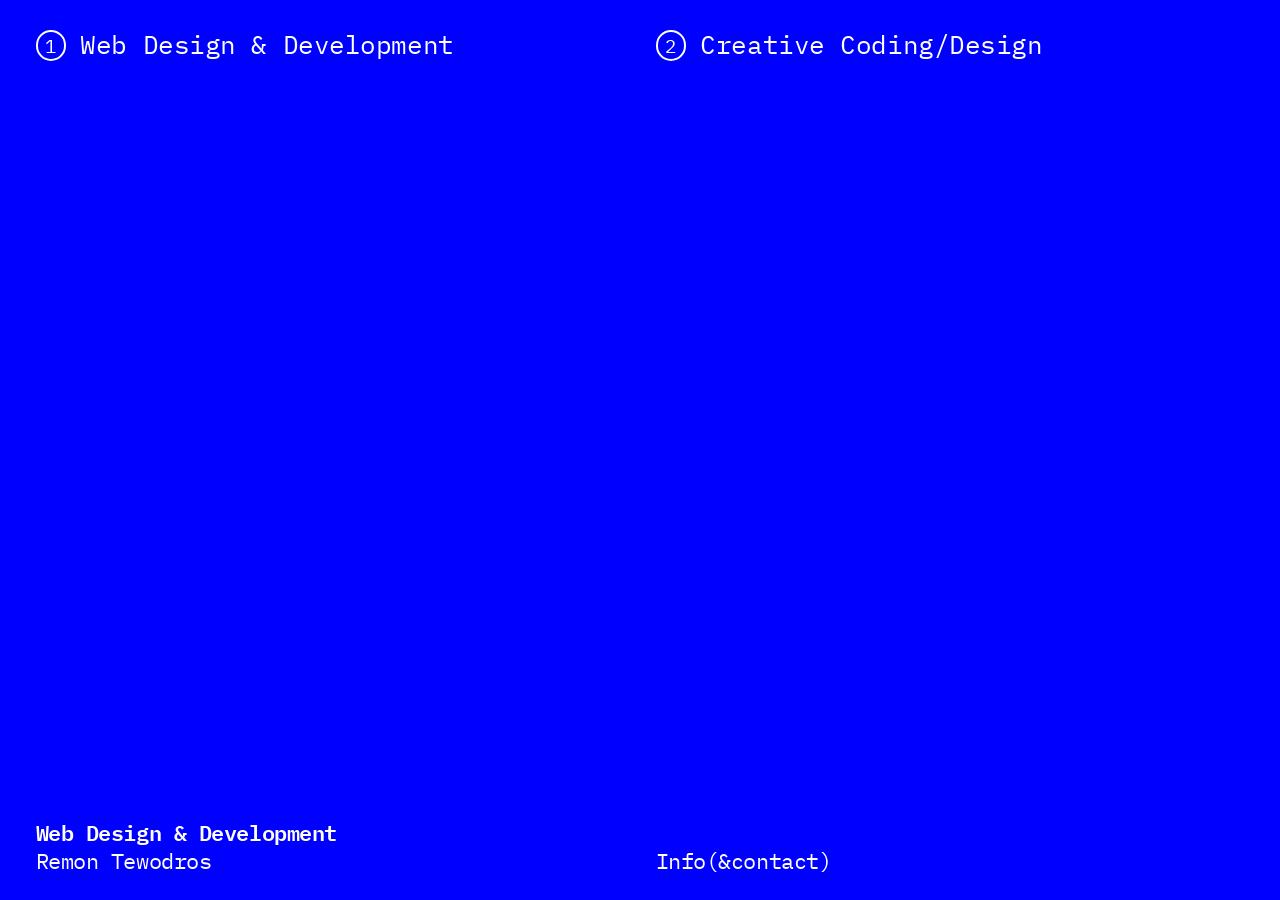
==== index.html @ ae097df2 "Initial portfolio site for GitHub Pages Co-Authored-By: Claude Opus 5.5 <noreply@anthropic.com>" ====
<!DOCTYPE html>
<html lang="en">
<head>
  <meta charset="utf-8">
  <meta name="viewport" content="width=device-width, initial-scale=1">
  <title>Remon Tewodros — Web Design &amp; Development</title>
  <meta name="description" content="Remon Tewodros is a freelance web designer and developer based in Berlin.">
  <meta property="og:title" content="Remon Tewodros — Web Design &amp; Development">
  <meta property="og:description" content="Freelance web design &amp; development, based in Berlin.">
  <meta property="og:type" content="website">
  <meta name="theme-color" content="#0000ff">
  <link rel="icon" href="images/favicon.svg" type="image/svg+xml">
  <link rel="icon" href="images/favicon.ico" sizes="32x32">
  <link rel="apple-touch-icon" href="images/webclip.png">
  <link rel="preconnect" href="https://fonts.googleapis.com">
  <link rel="preconnect" href="https://fonts.gstatic.com" crossorigin>
  <link rel="stylesheet" href="https://fonts.googleapis.com/css2?family=IBM+Plex+Mono:wght@400;600&display=swap">
  <link rel="stylesheet" href="css/style.css">
  <link rel="stylesheet" href="css/circles.css">
</head>
<body data-view="home">
  <header class="nav row">
    <a class="nav-link" href="#web" data-link="web"><span class="num">1</span><span>Web Design &amp; Development</span></a>
    <a class="nav-link" href="#creative" data-link="creative"><span class="num">2</span><span>Creative Coding/Design</span></a>
  </header>

  <main>
    <section class="work" hidden>
      <p class="mono label">Select work</p>
      <div class="projects"></div>
    </section>

    <!-- One of these is filled in per project (see js/main.js). -->
    <template id="project-template">
      <article class="slider">
        <div class="slider-head">
          <h2 class="mono slider-title"></h2>
          <div class="slider-controls">
            <button class="arrow" aria-label="Previous slide">&larr;</button>
            <span class="slider-count" aria-live="polite"></span>
            <button class="arrow" aria-label="Next slide">&rarr;</button>
          </div>
        </div>
        <figure class="slider-frame">
          <img class="slider-img" alt="" sizes="(max-width: 760px) 100vw, 48vw">
          <video class="slider-video" muted loop playsinline autoplay preload="metadata" hidden></video>
        </figure>
        <div class="slider-caption" hidden>
          <p class="mono caption-sub"></p>
          <p class="caption-text"></p>
          <a class="caption-link" target="_blank" rel="noopener" hidden>Visit site ↗</a>
        </div>
      </article>
    </template>

    <section class="info row" data-section="information" hidden>
      <!-- Each entry: year, text, and an optional thumbnail in the third column. -->
      <dl class="cv">
        <div><dt>2000</dt><dd>Born<br>Addis Ababa</dd></div>
        <div><dt>2018–2020</dt><dd>Rome<p>Rome University of<br>Fine Arts (RUFA)</p></dd></div>
        <div><dt>2020–2024</dt><dd>Hamburg<p>Freelance digital<br>product designer</p></dd></div>
        <div><dt>2024–2026</dt><dd>San Vincenzo<p>Designer<br><a href="https://getswitch.io" target="_blank" rel="noopener">getswitch.io ↗</a></p></dd></div>
        <div>
          <dt>2026</dt>
          <dd>Berlin<p>Freelance Web Design<br>&amp; Development</p></dd>
          <img class="cv-thumb" src="images/65f6e0e56a47aad0f7ecc464_Squoosh-Mockup-p-500.jpg" alt="CS Design website on a desktop monitor" loading="lazy">
        </div>
        <div>
          <dt></dt>
          <dd>Selected work<p><a href="#web">CS Design</a><br><a href="#creative">Match Report (2026)</a></p></dd>
          <img class="cv-thumb" src="images/match-report-2026-desktop.webp" alt="Match Report desktop view with Norway’s line-up" loading="lazy">
        </div>
      </dl>
      <div class="about">
        <p>I am a freelance web designer and developer building <b>clean, accessible, and highly functional websites.</b></p>
        <p><b>Typography and craftsmanship</b> are at the heart of my work, and I’m passionate about fostering collaboration through <b>robust design systems</b> and a culture of constructive feedback.</p>
        <p>Whether it’s leading design for <b>native apps</b>, creating <b>responsive websites</b>, or building <b>scalable design systems</b>, I thrive on solving tough problems with thoughtful design.</p>
        <p class="about-contact">Contact<br><a href="mailto:contact@remontewodros.com">contact@remontewodros.com</a></p>
      </div>

      <!-- Impressum, at the bottom of the info page -->
      <h2 class="imprint-label" lang="de">Impressum<br>Angaben gemäß § 5 DDG</h2>
      <div class="imprint" lang="de">
        <p>Remon Tewodros Asefa<br>Reichenberger Straße 148<br>10999 Berlin<br>Deutschland</p>
        <p>E-Mail: <a href="mailto:contact@remontewodros.com">contact@remontewodros.com</a><br>Telefon: <a href="tel:+4915510762942">+49 155 10762942</a></p>
        <p>Verantwortlich für den Inhalt nach § 18 Abs. 2 MStV: Remon Tewodros Asefa, Anschrift wie oben</p>
      </div>
    </section>
  </main>

  <footer class="footer row">
    <div class="sign">
      <a href="#" class="sign-title">Web Design &amp; Development</a>
      <span class="sign-name">Remon Tewodros</span>
    </div>
    <div class="footer-right">
      <a class="overlay-link" href="#information" data-overlay="information"><span>Info(&amp;contact)</span><span class="close" aria-hidden="true"></span></a>
    </div>
  </footer>

  <script src="js/circles.js"></script>
  <script src="js/main.js"></script>
</body>
</html>
---- css/style.css ----
/* Sizes are taken from a 1728px-wide design and scale down with the viewport. */

/* Registered so the colors themselves animate: everything using them
   (footer, fade, circles) changes in sync when switching views. */
@property --bg { syntax: "<color>"; inherits: true; initial-value: #fff; }
@property --fg { syntax: "<color>"; inherits: true; initial-value: #000; }

:root {
  --blue: #0000ff;
  --bg: #fff;
  --fg: #000;

  --pad: clamp(16px, 2.78vw, 48px);
  --gap: clamp(16px, 2.43vw, 42px);
  --nav-fs: calc(var(--fs-l) * 1.15);
  --num: calc(var(--nav-fs) * 1.2);
  --num-gap: calc(var(--nav-fs) * 0.55);
  --indent: calc(var(--num) + var(--num-gap));

  --fs-l: clamp(20px, 1.74vw, 32px);
  --fs-m: clamp(15px, 1.16vw, 20px);
  --fs-s: clamp(13px, 0.98vw, 17px);

  --mono: "IBM Plex Mono", ui-monospace, monospace;
}

body[data-view="home"] { --bg: var(--blue); --fg: #fff; }
body[data-view="info"] { --bg: #000; --fg: #fff; }
body[data-section="web"] { --bg: #ebf46d; }

*, *::before, *::after { box-sizing: border-box; }

html { -webkit-text-size-adjust: 100%; }

body {
  margin: 0;
  min-height: 100vh;
  min-height: 100svh;
  display: grid;
  grid-template-rows: auto 1fr auto;
  background: var(--bg);
  color: var(--fg);
  font-family: var(--mono);
  font-size: var(--fs-l);
  line-height: 1.35;
  letter-spacing: -0.02em;
  -webkit-font-smoothing: antialiased;
  transition: --bg 0.45s ease, --fg 0.45s ease;
}

a { color: inherit; text-decoration: none; }
h2, p, dl, dd, figure { margin: 0; }
h2 { font: inherit; }
button { font: inherit; color: inherit; background: none; border: 0; padding: 0; cursor: pointer; }
[hidden] { display: none !important; }

/* Fixed rows so hiding the nav doesn't shift main/footer up */
main { grid-row: 2; }
.footer { grid-row: 3; }

.mono { font-size: var(--fs-m); }

:focus-visible { outline: 2px solid currentColor; outline-offset: 4px; }

/* Shared two-column grid */
.row {
  display: grid;
  grid-template-columns: 1fr 1fr;
  column-gap: var(--gap);
  padding-inline: var(--pad);
}

/* Top nav */
.nav { padding-top: clamp(20px, 2.2vw, 38px); }
body[data-view="info"] .nav { display: none; }

.nav-link {
  display: inline-flex;
  align-items: center;
  gap: var(--num-gap);
  justify-self: start;
  font-size: var(--nav-fs);
}

.num {
  flex: none;
  display: grid;
  place-items: center;
  width: var(--num);
  height: var(--num);
  border: 2.25px solid currentColor;
  border-radius: 50%;
  font-size: calc(var(--nav-fs) * 0.75);
  line-height: 1;
  letter-spacing: 0;
  text-box: trim-both cap alphabetic;
  transition: background-color 0.2s ease, color 0.2s ease;
}
.nav-link:hover .num,
.nav-link:active .num,
.nav-link[aria-current] .num {
  background: var(--fg);
  color: var(--bg);
}

/* Work slider */
.work {
  padding-inline: var(--pad);
  padding-left: calc(var(--pad) + var(--indent));
  padding-top: clamp(40px, 4.5vw, 78px);
  padding-bottom: 48px;
}

.label { margin-bottom: clamp(28px, 2.9vw, 50px); }

/* Projects stack down the page, each with its own slider */
.projects { display: grid; row-gap: clamp(72px, 8vw, 140px); }

/* Media column on the left, project caption beside it at the bottom */
.slider {
  display: grid;
  grid-template-columns: min(47.8vw, 1100px) minmax(0, 1fr);
  column-gap: clamp(24px, 3vw, 56px);
}
.slider-head, .slider-frame { grid-column: 1; }

.slider-head {
  display: flex;
  align-items: baseline;
  justify-content: space-between;
  gap: 16px;
  margin-bottom: 0.4em;
  font-size: var(--fs-m);
}

.slider-controls {
  display: flex;
  align-items: center;
  gap: 1.1em;
}
.arrow { font-size: 1.4em; line-height: 1; padding: 0 2px; }
.arrow:disabled { opacity: 0.25; cursor: default; }
.slider-count { font-variant-numeric: tabular-nums; }

.slider-frame {
  aspect-ratio: 3 / 2;
  background: #d9d9d9;
  overflow: hidden;
}
.slider-img,
.slider-video {
  display: block;
  width: 100%;
  height: 100%;
  object-fit: cover;
  transition: opacity 0.25s ease;
}
.slider-img.is-loading { opacity: 0; }

.slider-caption {
  grid-column: 2;
  grid-row: 2;
  align-self: end;
  max-width: 30em;
  font-size: var(--fs-s);
  line-height: 1.5;
}
.caption-sub { font-size: inherit; margin-bottom: 0.6em; }
.caption-link {
  display: inline-block;
  margin-top: 1em;
  transition: opacity 0.2s ease;
}
.caption-link:hover { opacity: 0.6; }

/* Information */
.info {
  padding-top: clamp(24px, 2.6vw, 45px);
  padding-bottom: 48px;
  align-items: start;
}

/* Information: CV with thumbnails on the left, running bio on the right */
.cv {
  font-size: var(--fs-s);
  line-height: 1.45;
  display: grid;
  row-gap: 2.2em;
  padding-top: clamp(80px, 9vw, 160px);
}
.cv > div {
  display: grid;
  grid-template-columns: minmax(7em, 13em) 1fr clamp(64px, 6.2vw, 110px);
  column-gap: 1em;
  align-items: start;
}
.cv dd { grid-column: 2; }
.cv p { margin-top: 0.9em; }
.cv a { transition: opacity 0.2s ease; }
.cv a:hover { opacity: 0.6; }
.cv-thumb {
  grid-column: 3;
  width: 100%;
  height: auto;
  display: block;
}

.about {
  font-size: clamp(22px, 2vw, 38px);
  line-height: 1.45;
  text-align: left;
  max-width: 32em;
  display: grid;
  gap: 1.1em;
}
.about b { font-weight: 400; }
.about-contact { margin-top: 1em; }
.about a, .imprint a { transition: opacity 0.2s ease; }
.about a:hover, .imprint a:hover { opacity: 0.6; }

/* Impressum sits at the bottom of the info page, in small type */
.imprint-label,
.imprint {
  grid-row: 2;
  font-size: var(--fs-s);
  line-height: 1.45;
  padding-top: clamp(96px, 12vw, 220px);
}
.imprint { display: grid; gap: 1em; max-width: 34em; padding-bottom: 30vh; }

/* Footer */
.footer {
  position: sticky;
  bottom: 0;
  z-index: 1;
  align-items: end;
  padding-bottom: clamp(20px, 1.85vw, 32px);
  padding-top: 24px;
  background: var(--bg);
}
/* Content fades out as it scrolls under the footer */
.footer::before {
  content: "";
  position: absolute;
  inset: auto 0 100%;
  height: clamp(60px, 9vw, 160px);
  background: linear-gradient(transparent, var(--bg));
  pointer-events: none;
}
.sign { display: grid; line-height: 1.3; }
.sign-title { font-weight: 600; }

.footer-right {
  display: flex;
  justify-content: space-between;
  align-items: end;
  gap: 16px;
}
.overlay-link {
  display: inline-flex;
  align-items: center;
  gap: 0.45em;
}
.close { display: none; width: 0.65em; height: 0.65em; position: relative; }
.close::before, .close::after {
  content: "";
  position: absolute;
  inset: 50% 0 auto;
  height: 1.5px;
  background: currentColor;
}
.close::before { transform: rotate(45deg); }
.close::after { transform: rotate(-45deg); }
.overlay-link[aria-current] .close { display: inline-block; }

/* Small screens */
@media (max-width: 760px) {
  .row { grid-template-columns: 1fr; row-gap: 12px; }
  .nav { row-gap: 14px; }
  .work { padding-left: var(--pad); }
  .slider { grid-template-columns: 1fr; }
  .slider-caption { grid-column: 1; grid-row: auto; margin-top: 1.2em; }
  .info { row-gap: 56px; padding-top: 40px; }
  .about { order: -1; }
  .cv { padding-top: 0; }
  .imprint-label, .imprint { grid-row: auto; }
  .imprint-label { padding-top: 24px; }
  .imprint { padding-top: 0; }
  .footer { row-gap: 20px; }
}
---- css/circles.css ----
/* Circle Animations Collection (see js/circles.js).
   Mobile first: base styles are for phones, min-width queries scale up. */

/* Overview: six live animations fill the 3:2 slider frame as a 3×2 grid */
.slider-frame.is-collection {
  display: grid;
  grid-template-columns: repeat(3, minmax(0, 1fr));
  grid-template-rows: repeat(2, 1fr);
  gap: 1px;
  background: #fff; /* hairlines between cells */
  cursor: pointer;
}
.is-collection .circle-cell { background: var(--blue); }

.expand {
  min-height: 44px;
  margin-block: -12px; /* bigger tap area without moving the title row */
  font-size: var(--fs-m);
  transition: opacity 0.2s ease;
}

/* Full collection, opened below the project */
.collection {
  grid-column: 1 / -1;
  display: grid;
  grid-template-rows: 0fr;
  transition: grid-template-rows 0.6s cubic-bezier(0.65, 0, 0.35, 1);
}
.collection.is-open { grid-template-rows: 1fr; }
.collection-inner {
  min-height: 0;
  overflow: hidden;
  /* Room for the corner marks, which sit 8px outside each tile */
  margin-inline: -8px;
  padding: 28px 8px 8px;
}
.collection:not(.is-open) * { animation-play-state: paused; }

.collection-grid {
  display: grid;
  grid-template-columns: repeat(2, minmax(0, 1fr));
  gap: 12px;
}

/* Tile: title on top, animation, Code bar along the bottom. The whole tile
   is the tap target; the bar is the visible cue (and the keyboard control). */
.circle-tile {
  position: relative;
  display: flex;
  flex-direction: column;
  aspect-ratio: 3 / 4;
  background: var(--blue);
  color: #fff;
  cursor: pointer;
}
.circle-tile figcaption,
.tile-code {
  font-size: 11px;
  letter-spacing: 0.04em;
  text-transform: uppercase;
}
.circle-tile figcaption { padding: 10px 10px 0; }
.tile-code {
  display: flex;
  align-items: center;
  justify-content: space-between;
  min-height: 44px;
  padding-inline: 10px;
  border-top: 1px solid rgba(255, 255, 255, 0.15);
  text-align: left;
  transition: opacity 0.2s ease, background-color 0.2s ease, color 0.2s ease;
}
.tile-code::after { content: "</>"; letter-spacing: 0; }

/* Code view: a full-screen sheet on phones, animation above the code */
.code-view {
  width: 100%;
  max-width: none;
  height: 100%;
  height: 100dvh;
  max-height: none;
  margin: 0;
  padding: 0;
  border: 0;
  background: var(--blue);
  color: #fff;
  font-size: var(--fs-s);
}
.code-view[open] {
  display: grid;
  /* minmax(0, …) so long code lines scroll inside .code-pre instead of
     widening the sheet past the screen */
  grid-template-columns: minmax(0, 1fr);
  grid-template-rows: 32dvh minmax(0, 1fr);
}
.code-view:focus { outline: none; }
.code-view::backdrop { background: rgba(0, 0, 0, 0.6); }
html:has(.code-view[open]) { overflow: hidden; } /* no page scroll behind it */

.code-stage {
  display: grid;
  border-bottom: 1px solid rgba(255, 255, 255, 0.15);
}

.code-body {
  display: flex;
  flex-direction: column;
  min-width: 0;
  min-height: 0;
  padding: 12px 16px 0;
  padding-bottom: env(safe-area-inset-bottom);
}
.code-head {
  display: flex;
  justify-content: space-between;
  align-items: center;
  gap: 16px;
}
.code-close,
.code-tabs button { min-height: 44px; }
.code-close { padding-inline: 12px; margin-right: -12px; }
.code-about {
  margin-top: 4px;
  max-width: 36em;
  line-height: 1.5;
  opacity: 0.8;
}

.code-tabs {
  display: flex;
  gap: 20px;
  margin-top: 12px;
  border-bottom: 1px solid rgba(255, 255, 255, 0.15);
}
.code-tabs [role="tab"] { opacity: 0.6; }
.code-tabs [aria-selected="true"] { opacity: 1; text-decoration: underline; text-underline-offset: 0.3em; }
.code-copy { margin-left: auto; }

.code-pre {
  flex: 1;
  min-width: 0;
  min-height: 0;
  overflow: auto;
  overscroll-behavior: contain;
  margin: 0 -16px;
  padding: 12px 16px 24px;
  font-family: var(--mono);
  font-size: 12px;
  line-height: 1.55;
  letter-spacing: 0;
  tab-size: 2;
  /* Wrap long lines on phones rather than scrolling sideways */
  white-space: pre-wrap;
  overflow-wrap: anywhere;
}

/* Each animation is drawn at 180px and scaled to fit its cell (--s, set in JS) */
.circle-cell {
  position: relative;
  flex: 1;
  min-height: 0;
  overflow: hidden;
}
/* Centered absolutely, so it stays centered even when larger than its cell */
.circle-stage {
  position: absolute;
  left: 50%;
  top: 50%;
  width: 180px;
  height: 180px;
  margin: -90px 0 0 -90px;
  scale: var(--s, 1);
}

/* Corner marks only where there's hover */
.corner { display: none; }

@media (min-width: 760px) {
  .collection-inner { padding-top: clamp(28px, 3vw, 50px); }
  .collection-grid { grid-template-columns: repeat(3, minmax(0, 1fr)); gap: var(--gap); }
  .circle-tile { aspect-ratio: 1; }
  .circle-tile figcaption, .tile-code { font-size: calc(var(--fs-s) * 0.8); }
  .circle-tile figcaption { padding: 0.9em 0.9em 0; }
  .tile-code { padding-inline: 0.9em; }

  /* Centered panel: animation on the left, explanation and code on the right */
  .code-view {
    width: min(1100px, 100% - 2 * var(--pad));
    height: min(680px, 100% - 2 * var(--pad));
    margin: auto;
    border: 1px solid rgba(255, 255, 255, 0.15);
  }
  .code-view[open] {
    grid-template-rows: none;
    grid-template-columns: minmax(0, 0.9fr) minmax(0, 1.1fr);
  }
  .code-stage { border-bottom: 0; border-right: 1px solid rgba(255, 255, 255, 0.15); }
  .code-body { padding: clamp(16px, 2vw, 32px) clamp(16px, 2vw, 32px) 0; }
  .code-close { margin-right: -12px; }
  .code-about { margin-top: 0.6em; }
  .code-tabs { margin-top: 1.2em; }
  .code-pre { margin-inline: 0; padding-inline: 0; font-size: calc(var(--fs-s) * 0.82); white-space: pre; overflow-wrap: normal; }
}

@media (min-width: 1100px) {
  .collection-grid { grid-template-columns: repeat(4, minmax(0, 1fr)); }
}

@media (hover: hover) {
  .expand:hover,
  .code-close:hover,
  .code-copy:hover { opacity: 0.6; }
  .tile-code { opacity: 0.6; }
  .circle-tile:hover .tile-code,
  .tile-code:focus-visible { opacity: 1; background: #fff; color: var(--blue); }

  .corner {
    display: block;
    position: absolute;
    width: 16px;
    height: 16px;
    color: var(--blue);
    opacity: 0;
    pointer-events: none;
    transition: opacity 0.3s ease;
  }
  .circle-tile:hover .corner { opacity: 1; }
  .corner svg { display: block; }
  .corner.top-left { top: -8px; left: -8px; }
  .corner.top-right { top: -8px; right: -8px; transition-delay: 0.1s; }
  .corner.bottom-left { bottom: -8px; left: -8px; transition-delay: 0.2s; }
  .corner.bottom-right { bottom: -8px; right: -8px; transition-delay: 0.3s; }
}

/* Shared dot; each animation's own CSS lives with its JS in js/circles.js */
.circle-stage .dot {
  position: absolute;
  border-radius: 50%;
  background: #fff;
}
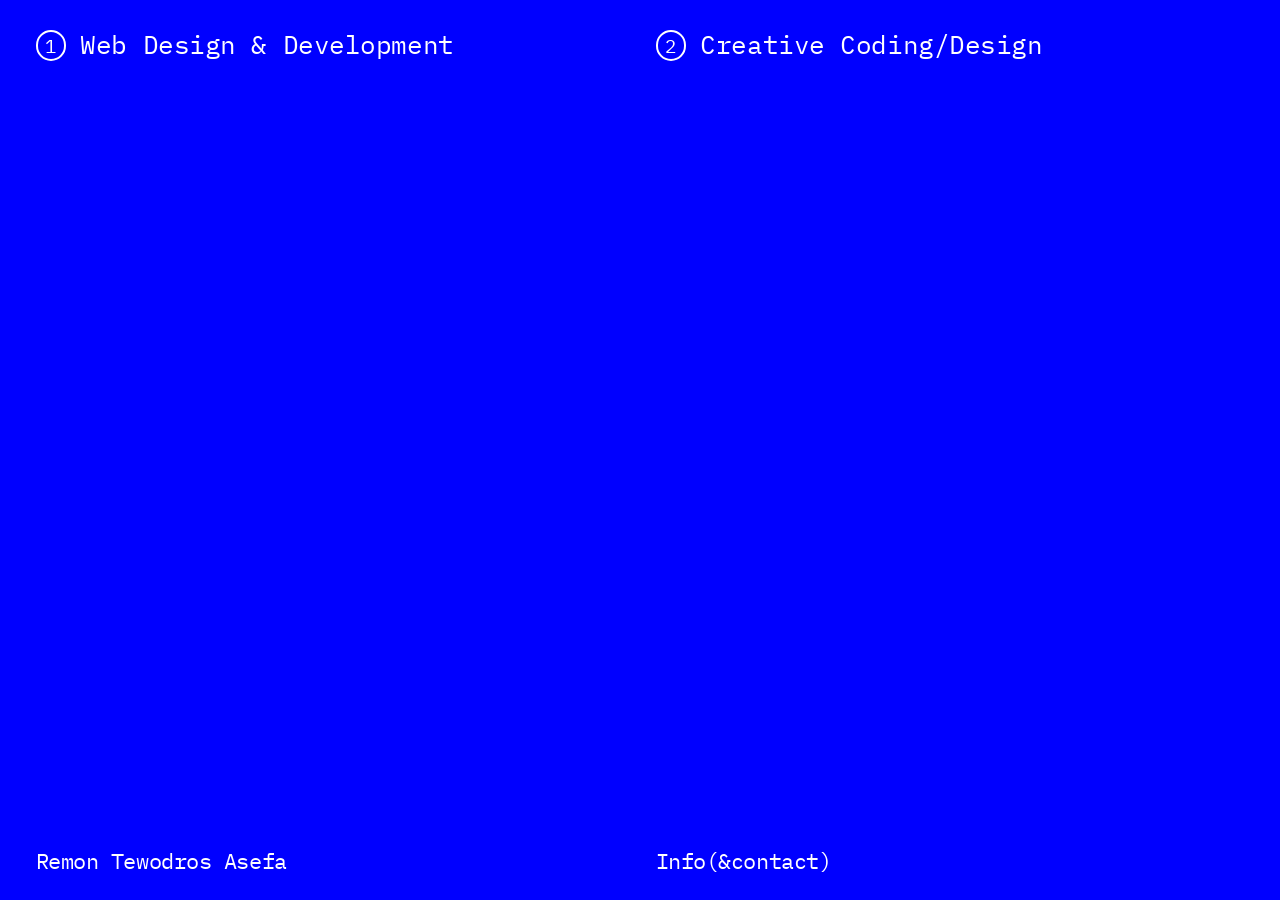
==== commit cfd2a1b8: "a" ====
--- a/index.html
+++ b/index.html
@@ -54,27 +54,18 @@
     </template>
 
     <section class="info row" data-section="information" hidden>
-      <!-- Each entry: year, text, and an optional thumbnail in the third column. -->
       <dl class="cv">
         <div><dt>2000</dt><dd>Born<br>Addis Ababa</dd></div>
         <div><dt>2018–2020</dt><dd>Rome<p>Rome University of<br>Fine Arts (RUFA)</p></dd></div>
         <div><dt>2020–2024</dt><dd>Hamburg<p>Freelance digital<br>product designer</p></dd></div>
         <div><dt>2024–2026</dt><dd>San Vincenzo<p>Designer<br><a href="https://getswitch.io" target="_blank" rel="noopener">getswitch.io ↗</a></p></dd></div>
-        <div>
-          <dt>2026</dt>
-          <dd>Berlin<p>Freelance Web Design<br>&amp; Development</p></dd>
-          <img class="cv-thumb" src="images/65f6e0e56a47aad0f7ecc464_Squoosh-Mockup-p-500.jpg" alt="CS Design website on a desktop monitor" loading="lazy">
-        </div>
-        <div>
-          <dt></dt>
-          <dd>Selected work<p><a href="#web">CS Design</a><br><a href="#creative">Match Report (2026)</a></p></dd>
-          <img class="cv-thumb" src="images/match-report-2026-desktop.webp" alt="Match Report desktop view with Norway’s line-up" loading="lazy">
-        </div>
+        <div><dt>2026</dt><dd>Berlin<p>Freelance Web Design<br>&amp; Development</p></dd></div>
+        <div><dt></dt><dd>Selected work<p><a href="#web">CS Design</a><br><a href="#creative">Match Report (2026)</a></p></dd></div>
       </dl>
       <div class="about">
-        <p>I am a freelance web designer and developer building <b>clean, accessible, and highly functional websites.</b></p>
-        <p><b>Typography and craftsmanship</b> are at the heart of my work, and I’m passionate about fostering collaboration through <b>robust design systems</b> and a culture of constructive feedback.</p>
-        <p>Whether it’s leading design for <b>native apps</b>, creating <b>responsive websites</b>, or building <b>scalable design systems</b>, I thrive on solving tough problems with thoughtful design.</p>
+        <p>I’m a freelance web designer and developer. I build <b>clean, accessible websites.</b></p>
+        <p>I care a lot about <b>typography</b> and the details. I like working closely with people and building <b>design systems</b> that keep a project consistent.</p>
+        <p>I’ve led design on <b>native apps</b>, built <b>responsive websites</b> and set up <b>design systems</b> for teams.</p>
         <p class="about-contact">Contact<br><a href="mailto:contact@remontewodros.com">contact@remontewodros.com</a></p>
       </div>
 
@@ -89,10 +80,7 @@
   </main>
 
   <footer class="footer row">
-    <div class="sign">
-      <a href="#" class="sign-title">Web Design &amp; Development</a>
-      <span class="sign-name">Remon Tewodros</span>
-    </div>
+    <a href="#" class="sign">Remon Tewodros Asefa</a>
     <div class="footer-right">
       <a class="overlay-link" href="#information" data-overlay="information"><span>Info(&amp;contact)</span><span class="close" aria-hidden="true"></span></a>
     </div>
--- a/css/style.css
+++ b/css/style.css
@@ -190,7 +190,7 @@
 }
 .cv > div {
   display: grid;
-  grid-template-columns: minmax(7em, 13em) 1fr clamp(64px, 6.2vw, 110px);
+  grid-template-columns: minmax(7em, 13em) 1fr;
   column-gap: 1em;
   align-items: start;
 }
@@ -198,12 +198,6 @@
 .cv p { margin-top: 0.9em; }
 .cv a { transition: opacity 0.2s ease; }
 .cv a:hover { opacity: 0.6; }
-.cv-thumb {
-  grid-column: 3;
-  width: 100%;
-  height: auto;
-  display: block;
-}
 
 .about {
   font-size: clamp(22px, 2vw, 38px);
@@ -247,8 +241,7 @@
   background: linear-gradient(transparent, var(--bg));
   pointer-events: none;
 }
-.sign { display: grid; line-height: 1.3; }
-.sign-title { font-weight: 600; }
+.sign { justify-self: start; }
 
 .footer-right {
   display: flex;
